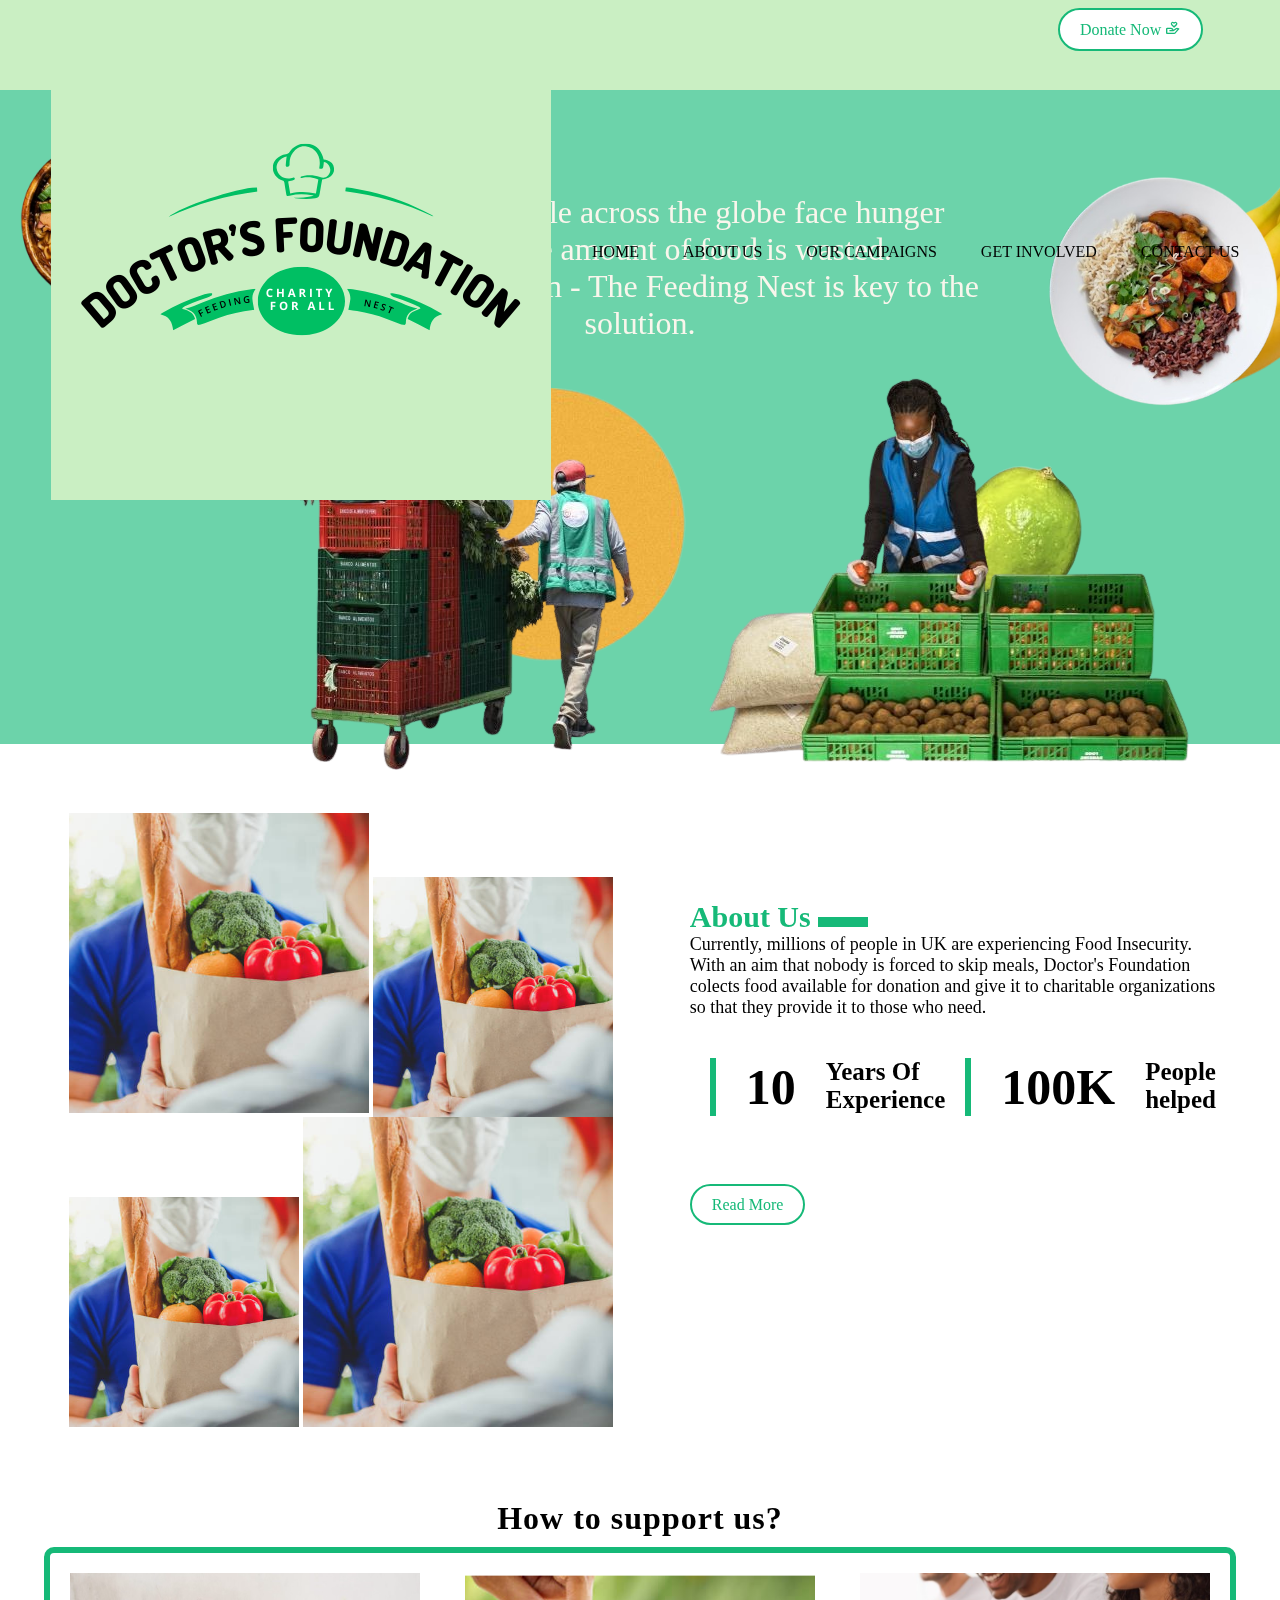
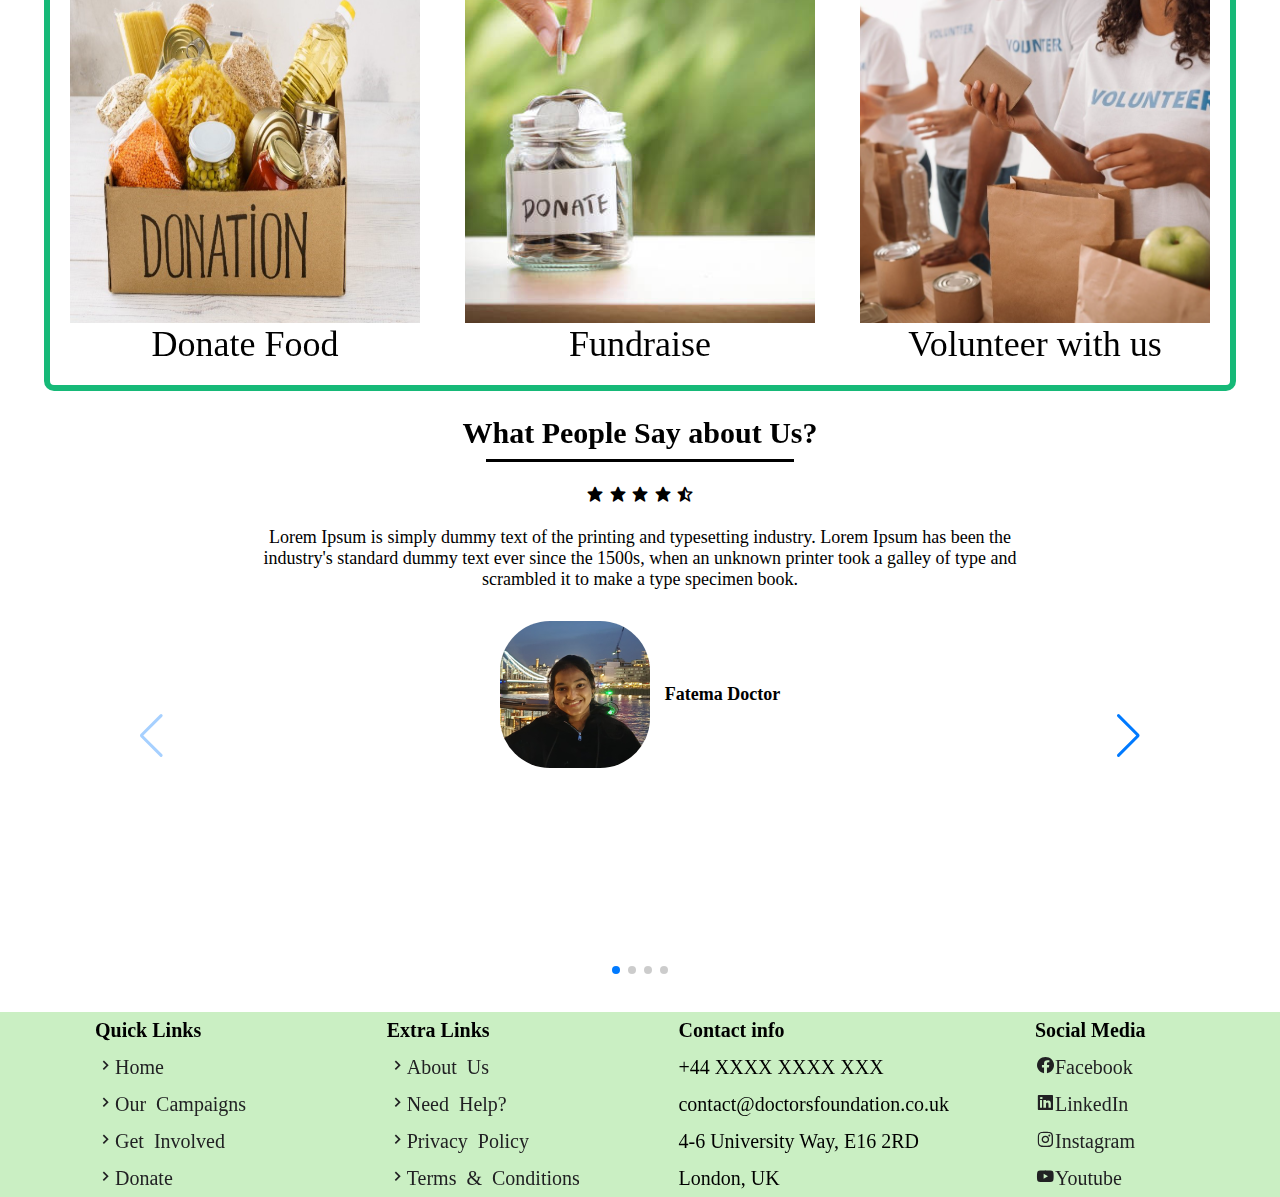
==== index.html @ c919b8aa "Update index.html" ====
<!DOCTYPE html> 
<html lang="en">

<head> 
<title>Doctor's Foundation-The Feeding Nest</title> 

<!--Code to display image with the titile of the webpage-->
<link rel="icon" href="images/Logo.jpg" type="image/x-icon">

<!--charcater encoding-->
<meta charset="utf-8">

<meta http-equiv="X-UV-Compatible" content="IE-Edge"> 
<meta name="viewport" content="width=device-width, initial-scale=1.0">

<!--link to css file-->
<link rel="stylesheet" href="style.css" type="text/css">

<!---link to swiper-->
<link rel="stylesheet" href="https://cdn.jsdelivr.net/npm/swiper@11/swiper-bundle.min.css">


<!---link to google fonts-->
<link rel="preconnect" href="https://fonts.googleapis.com">
<link rel="preconnect" href="https://fonts.gstatic.com" crossorigin>
<link href="https://fonts.googleapis.com/css2?family=Arvo:ital,wght@0,400;0,700;1,400;1,700&display=swap" rel="stylesheet">

<!--link to icon-->
<link href='https://unpkg.com/boxicons@2.1.4/css/boxicons.min.css' rel='stylesheet'>

<link rel="stylesheet" href="https://unpkg.com/aos@next/dist/aos.css" />

</head> 

<script src="https://unpkg.com/aos@next/dist/aos.js"></script>
        <script>
            AOS.init();
        </script>
<body> 
<section class="header"> 
    <!-- <div class="logo">
        <a href="index.html" class="logo"><fuckedupimage.png"></a> 
     
       </div>  -->
<nav> 
    <div class="logo">
     <a href="index.html" class="logo"><img src="fuckedupimage.png"></a>
    </div> 
<div class="nav-links"> 
    
<ul> 
<li> <a href="index.html"> HOME </a></li>
<li> <a href="about_us.html"> ABOUT US </a>
    <div class="sub-menu-1">
        <ul>
            <li><a href="#"> Who we are?</a></li>
            <li><a href="#"> What we do? </a></li>
            <li><a href="#"> Our Mission</a></li>
            <li><a href="#"> Our Impact</a></li>
        </ul>
    </div>
</li> 
<li> <a href="our_campaigns.html" >OUR CAMPAIGNS</a></li> 
<li> <a href="get-involved.html"> GET INVOLVED </a>
    <div class="sub-menu-1">
        <ul>
            <li><a href="#"> Give Food </a></li>
            <li><a href="#"> Volunteer </a></li>
            <li><a href="#"> Donate </a></li>
            <li><a href="#"> Become partners</a></li>
        </ul>
    </div>
</li>  
<li> <a href="contact_us.html"> CONTACT US </a></li> 
</ul> 
</div> 
</nav>

    <a href="donate.html" class="btn" style="position: absolute; top:9%; right:6%; cursor: pointer;">
        Donate Now <i class='bx bx-donate-heart'></i></a>

</section>

<!--Home Page 1st division-->

<section class="home-div-1">
    <div class="reveal-images"> 
      <div class="image-set-1 image-set">
        <img src="images/strawberry.png" alt="">
        <img src="images/food-bowl.png" alt="">
        <div class="overlay"></div>
      </div>

      <div class="image-set-2 image-set">
        <img class="circle" src="images/yellow-circle.png" alt="">
        <img src="images/food-baskets.png" alt="">
        <div class="overlay"></div>
       </div>

      <div class="image-set-3 image-set">
        <img src="images/lemon.png" alt="">
        <img src="images/food-baskets-2.png" alt="">
        <div class="overlay"></div>
        </div>

      <div class="image-set-4 image-set">
        <img src="images/bananas.png" alt="">
        <img src="images/food-plate.png" alt="">
        <div class="overlay"></div>
      </div>
    </div>

     <div class="home-div-1-container">
    
          <span> Millions of people across the globe face hunger  <br>     
          while a large amount of food is wasted.   <br>
         
          Doctor's Foundation - The Feeding Nest is key to the solution.<br>
          </span>
     </section>



<section class="about" id="about">

    <div class="about-left-side"> 
        <img src="images/about_img_cropped_via_10015_io.png" class="about-img1">
         <img src="images/about_img_cropped_via_10015_io.png" class="about-img2">
        
         <img src="images/about_img_cropped_via_10015_io.png" class="about-img3">
        <img src="images/about_img_cropped_via_10015_io.png" class="about-img4">
            
     </div>

    <div class="about-right-side">
        <h3> About Us <span></span></h3>
        <p> Currently, millions of people in UK are experiencing Food Insecurity. 
                With an aim that nobody is forced to skip meals, Doctor's Foundation colects 
                food available for donation and give it to charitable organizations so that they provide it to those who need.  </p>

        <div class="flex counter">
            <div class="flex">
                <span></span>
                <h2 class="counter-value">10</h2>
                <h4> Years Of Experience </h4>
            </div>
        
            <div class="flex">
                <span></span>
                <h2 class="counter-value">100K</h2>
                <h4>People helped</h4>
            </div>
        </div>

        <a href="about_us.html" class="btn"> Read More </a>
    </div>
</section>

<!---Support Us Section -->

    <section class="support" id="support">
    <h1> How to support us? </h1>
    <div class="support-container">
        <div class="support-col">
            <div class="support-img">
                <img src="images/support_img1_600x600_via_10015_io.png" alt="">
            </div>
            <h3>Donate Food</h3>
        </div>
        <div class="support-col">
            <div class="support-img">
                <img src="images/support_img2_cropped_via_10015_io.png" alt="">
            </div>
            <h3> Fundraise</h3>
        </div>
    <div class="support-col">
        <div class="support-img">
            <img src="images/support_img3_cropped_via_10015_io.png" alt="">
        </div>
        <h3>Volunteer with us</h3>
    </div>
</div>
</section>


<!------Reviews Section -->
<div class="review_container">
 <section class="review-sec test">
 
    <div class="review-title">
        <h2> What People Say about Us? </h2>
    </div>
     <div class="swiper mySwiper">
  <div class="swiper-wrapper">
    <div class="swiper-slide ">
        <div class="single-review" >
            <i class='bx bxs-star' ></i>
            <i class='bx bxs-star' ></i>
            <i class='bx bxs-star' ></i>
            <i class='bx bxs-star' ></i>
            <i class='bx bxs-star-half' ></i>
         <p style="margin:2% 12%;">Lorem Ipsum is simply dummy text of the printing and typesetting industry. Lorem Ipsum has been the industry's standard dummy text ever since the 1500s, when an unknown printer took a galley of type and scrambled it to make a type specimen book. </p>
         <div class="people-info">
            <div class="people-pic">
                <a href="#"><img src="Test.png"> </a> </div>
            <div class="people-name"><h6> Fatema Doctor</h6></div>
         </div>
         </div>
    </div>
    <div class="swiper-slide">
        <div class="single-review">
            <i class='bx bxs-star' ></i>
            <i class='bx bxs-star' ></i>
            <i class='bx bxs-star' ></i>
            <i class='bx bxs-star' ></i>
            <i class='bx bxs-star-half' ></i>
         <p style="margin:2% 12%;">Lorem Ipsum is simply dummy text of the printing and typesetting industry. Lorem Ipsum has been the industry's standard dummy text ever since the 1500s, when an unknown printer took a galley of type and scrambled it to make a type specimen book. </p>
         <div class="people-info">
            <div class="people-pic">
                <a href="#"><img src="Test.png"> </a> </div>
            <div class="people-name"><h6> Fatema Doctor</h6></div>
         </div>
         </div>
    </div>
    <div class="swiper-slide">
        <div class="single-review">
            <i class='bx bxs-star' ></i>
            <i class='bx bxs-star' ></i>
            <i class='bx bxs-star' ></i>
            <i class='bx bxs-star' ></i>
            <i class='bx bxs-star-half' ></i>
         <p style="margin:2% 12%;">Lorem Ipsum is simply dummy text of the printing and typesetting industry. Lorem Ipsum has been the industry's standard dummy text ever since the 1500s, when an unknown printer took a galley of type and scrambled it to make a type specimen book. </p>
         <div class="people-info">
            <div class="people-pic">
                <a href="#"><img src="Test.png"> </a> </div>
            <div class="people-name"><h6> Fatema Doctor</h6></div>
         </div>
         </div>
    </div>
    <div class="swiper-slide">
        <div class="single-review">
            <i class='bx bxs-star' ></i>
            <i class='bx bxs-star' ></i>
            <i class='bx bxs-star' ></i>
            <i class='bx bxs-star' ></i>
            <i class='bx bxs-star-half' ></i>
         <p style="margin:2% 12%;">Lorem Ipsum is simply dummy text of the printing and typesetting industry. Lorem Ipsum has been the industry's standard dummy text ever since the 1500s, when an unknown printer took a galley of type and scrambled it to make a type specimen book. </p>
         <div class="people-info">
            <div class="people-pic">
                <a href="#"><img src="Test.png"> </a> </div>
            <div class="people-name"><h6> Fatema Doctor</h6></div>
         </div>
         </div>
    </div>
  </div>

  <div class="swiper-button-next"></div>
  <div class="swiper-button-prev"></div>
  <div class="swiper-pagination"></div>
</div>
</section>
</div>

<!-- Swiper JS -->
<script src="https://cdn.jsdelivr.net/npm/swiper@11/swiper-bundle.min.js"></script>

<!-- Initialize Swiper -->
<script>
  var swiper = new Swiper(".mySwiper", {
    cssMode: true,
    navigation: {
      nextEl: ".swiper-button-next",
      prevEl: ".swiper-button-prev",
    },
    pagination: {
      el: ".swiper-pagination",
    },
    mousewheel: true,
    keyboard: true,
  });
</script>
        

<!--Footer-->
  <!-- <footer>
    <div class="footer">
        <div class="row-5">
            <div class="col-5">  
                <a href=""> <img src="images/Logo_nobg.png" alt="Doctor's Foundation- The Feeding Nest Logo"> </a>
            </div> 
        </div>
        <div class="row-5">
            <div class="col-5"> 
                <ul>
                    <li> <a href></a></li>
                    <li> <a href="">Cookies</a></li>
                    <li> <a href="">Privacy Policy</a></li>
                    <li> <a href="">Accessibility</a></li>
                </ul>
            </div>
        </div>
            
        <div class="row-5">
            <div class="col-5"> 
                <img src="images/linkedin.png" alt="LinkedIn Icon">
                <img src="images/youtube.png" alt="Youtube Icon">
                <img src="images/facebook.png" alt="facebook Icon">
                <img src="images/instagram.png" alt="Instagram Icon">
            </div>
        </div>
        
        <div class="row-5">
            <div class="col-5"> 
                <p> Registered Charity No.: 1XX2XX <br><br>
                Copyright 2024 Doctor's Foundation. All Rights Reserved. </p>
            </div>
         </div>
       </div>
</footer> -->

<!--New Footer-->
<footer>
<table class="content-table">
    
    <tr> 
        <td><b>Quick Links </b></td>
        <td><b>Extra Links</b> </td>
        <td><b>Contact info</b> </td>
        <td><b>Social Media</b> </td>
    </tr>
   
    <tbody>
    <tr>
        <td><a href="index.html"><i class='bx bx-chevron-right' style='color:#212123'>Home </i></a>
            </td>
        <td><a href="about_us.html"><i class='bx bx-chevron-right' style='color:#212123'>About Us</i> </a></td>
        <td>+44 XXXX XXXX XXX</td>
        <td><a href="https://www.facebook.com"> <i class='bx bxl-facebook-circle' style='color:#212123'>Facebook </i></a></td>
    </tr>

    <tr>
        <td style="width:23vw;"><a href="our_campaigns.html"><i class='bx bx-chevron-right' style='color:#212123;'>Our Campaigns</i></a>  </td>
        <td><a href="help.html"><i class='bx bx-chevron-right' style='color:#212123'>Need Help? </i></a></td>
        <td style="width:30vw;"><a>contact@doctorsfoundation.co.uk </a></td>
        <td><a href="https://www.linkedin.com"><i class='bx bxl-linkedin-square' style='color:#212123' >LinkedIn </i></a></td>
    </tr>

    <tr>
        <td><a href="get-involved.html"><i class='bx bx-chevron-right' style='color:#212123'>Get Involved </i></a></td>
        <td><a href="privacy_policy.html "><i class='bx bx-chevron-right' style='color:#212123'>Privacy Policy</i></a></td>
        <td> 4-6 University Way, E16 2RD</td>
        <td><a href="https://www.instagram.com/"><i class='bx bxl-instagram' style='color:#212123'>Instagram</i></a></td>
    </tr>

    <tr>
        <td><a href="donate.html"><i class='bx bx-chevron-right' style='color:#212123'>Donate </i></a></td>
        <td style="width:23vw;"><a href="terms-conditions.html"><i class='bx bx-chevron-right' style='color:#212123'>Terms & Conditions</i></a></td>
        <td>London, UK</td>
        <td><a href="https://www.youtube.com"><i class='bx bxl-youtube' style='color:#212123'>Youtube</i></a></td>
    </tr>

    </tbody>
</table>
</footer>
</body> 
</html>
---- style.css ----
*{ 
    margin: 0; 
    padding: 0;  
    text-decoration:none;
    }   

    body {
        overflow-x: hidden;
    }

    ::selection{
        color:#fff;
        background:#16b978;
    }
      
    .header{ 
    width:100%; 
    position:sticky; 
    top:0;
    right:0;
    height:10vh;
    background-color:#caefc3;
    z-index:1000;
    } 
    
    header.active{
        background:#16b978;
        box-shadow: 0 0 4px rgb(14 55 54/15%);
    }

    nav{ 
    display: flex; 
    /* padding: 2% 4%;  */
    justify-content: space-between; 
    align-items: center; 
    }

    .logo img{
    /* width:150px;
    height:150px; */
    padding-left:4vw;
    } 

    .nav-links{ 
    flex:1; 
    text-align: center; 
    } 
    
    .nav-links ul li{ 
    display: inline-block; 
    padding: 6px 10px; 
    position: relative; 
    margin:15px 0;
    } 
    
    .nav-links a{     
    color:#000; 
    text-decoration: none; 
    border-radius: 20px;
    padding: 6px 10px; 
    font-size:16px; 
    font-weight: 500;
    } 
    
   
    .nav-links a:hover{
        background:#fff; /* #e85d78; #169216f5 */ 
        border:2px solid #000;
        color:#000;
    }

    .sub-menu-1{
        display:none;
    }

    .sub-menu-1 ul li{
        margin:0px 5px;
    }

    .nav-links ul li:hover .sub-menu-1{
        display:block;
        position:absolute;
        background:#fff;
        margin-top:5px;
        margin-left:-15px;
        border:2px solid #000;
        z-index:10;
    }
  
    .sub-menu-1 ul li a{
        color:#000;
    }
    .nav-links ul li:hover .sub-menu-1 ul{
        display:block;
        margin:5px;
    }

    .nav-links ul li:hover .sub-menu-1 ul li{
        width:150px;
        padding:15px;
        border-bottom:1px solid #16b978;
        background:transparent;
        color:#fff;
        border-radius:0;
        text-align:left;
    }

    .nav-links ul li:hover .sub-menu-1 ul li:last-child{
        border-bottom:none;
    }

    .nav-links ul li:hover .sub-menu-1 ul li a:hover{
        background-color:#fff;
        color:#16b978;
    }
/* 
    .donate-btn{
        display: inline-block;
        text-decoration: none;
        color: #000;
        border: 1px solid #000;
        padding: 12px 34px;
        font-size: 20px;
        background: transparent;
        position: absolute;
        top:5%;
        right:5%;
        cursor: pointer;
     
    }

    .donate-btn:hover{
        color:#fff;
        border:1px solid #f44336;
        background-color: #f44336;
        transition: 1s;
    }
  */
    /*home-div-1*/

    .home-div-1{
            padding: 6.5rem 0 0;
            min-height: 550px;
            max-height: 100vh;
            /*background-image: url(/wp-content/themes/foodbanking/dist/img/hero-bg.svg);*/
            background-size: cover;
            background-position: center;
            text-align: center;
            position:relative;
            background-color:#16b978a1;                    
            color:#f9f6ec;
            max-width: 100%;
            overflow-x: hidden;
            overflow-x: clip;
            overflow-y: visible;
        }

        .home-div-1 .image-set {
            position: absolute;
        }

        .home-div-1 .image-set img {
            position:absolute;
            z-index:20;
            opacity:3;
        }

        .image-set-1{
            top:5%;
        }

        .home-div-1 .image-set-1 img:first-child {
            left:4rem;
        }
        
        .home-div-1 .image-set-1 img {
            max-width: 200px;
        }
        
        .home-div-1 .image-set:first-child .overlay {
            height: 235px;
            width: 190px;
        }
        .home-div-1 .image-set .overlay {
            position:absolute;
            height: 397px;
            width: 490px;
            background-color:#16b978;   /* #016d74;*/
            mix-blend-mode: color;
            z-index:10;
            opacity:0;
        }

        .home-div-1 .image-set-2 {
            bottom: 0;
            left: 23%;
            height: 325px;
        }
      
        .home-div-1 .image-set-2 img:first-child {
            top: -31px;
            left: 119px;
        }

        .home-div-1 .image-set-3 {
            bottom: 0;
            right: 45%;
            height: 380px;
        }
        
        .home-div-1 .image-set-3 img:first-child {
            left: 236px;
            top: 92px;
        }
        

       .home-div-1 .image-set-4{
            top:3rem;
            right:25%;
            
        }
        
        .home-div-1 .image-set-4 img {
            max-width:400px;
        }

        .home-div-1-container {
            width: 100%;
            max-width:700px;
            padding: 0 5vw;
            margin: 0 auto;
        }

        .home-div-1-container span{
            font-size:32px;
        }

        .home-div-1-container .btn{
            color:#fff;
            border-color:#fff;
        } 

        .home-div-1-container .btn:hover{
            border-color:#16b978;
        }

     /*for small display devices*/
    @media(max-width:990px){
        .header{
            padding: 4% 4%;
        }
    }
    @media(max-width:882px){
        #menu-icon{
            display:block;
        }

        .nav-links{
            left:0;
            top:100%;
            width:100%;
            padding: 0.5rem 4%;
            background:rgba(255,255,255, .1);
            border-bottom: 2px solid rgb(3, 122, 67);
            display:none;
        }

        .navlinks:active{
            display:block;
        }
        .nav-links ul li a{
            display:block;
            margin: 1.5rem 0;
        }
    }


    .text-box{
        width:50%;
        color:#ffffff;
        position: absolute;
        top: 25%;
        left: 50%;
        transform: translate(-50%,-50%);
        text-align: center;
    }

    .text-box h1{
        font-size:50px;
        color:#000;
        }

    .text-box h2{
        margin: 10px 0 40px;
        font-size: 25px;
        color:#000;
    }

   
    
    /*About Us section */

    .about{
        display:flex;
        justify-content: space-between;
        margin:5% 5%;
    }

    .about-left-side{
        max-width:100%;
        height:auto;
        border-radius:5px;
        margin:5px;
    }

    .about-img1{
        width:300px;
        height:300px;
    }

    .about-img2{
        width:240px;
        height:240px;
        vertical-align: bottom;
    }
    .about-img3{
        width:230px;
        height:230px;
        /* padding-top:0px;
        padding-right:0px; */
    }

    .about-img4{
        width:310px;
        height:310px;
    }

    .about-right-side{
        margin-top:8%;
    }

    .about-right-side h3{
        color:#16b978;
        font-size:30px;
        font-weight:bold;
        font-family: cursive;
    }

    .about-right-side h3 span{
        content:"";
        width:8%;
        height:2px;
        padding:4px;
        display:inline-flex;
        background-color:#16b978;
    } 
    
    .about-right-side p{
        max-width:600px;
        padding-bottom:40px;
        font-size:18px;
        font-family: cursive;
    }

    .flex{
        display:flex;
        padding-bottom:40px;
    }

    .flex span{
        content:"";
        width:1%;
        padding:3px;
        display:flex;
        margin-left:20px;
        background-color:#16b978;
    }

    .flex h2{
        padding: 0px 30px;
        font-size:50px;
    }

    .flex h4{
        font-size:25px;
    }

    .btn{
        padding:10px 20px;
        border: 2px solid #16b978;
        border-radius: 40px;
        color:#16b978;
        background-color:#fff;
        font-weight: 500; 
    }

    .btn:hover{
        letter-spacing:2px;
        color:#fff;
        background:#16b978;
    }


    

    /*support section*/

    .support{
        position:relative;
        display:flex;
        align-items:center;
        flex-direction:column;
        background:;
        background-repeat: no-repeat;
        background-size: cover;
        background-position:center; 
        padding-bottom:10px;
    }

    .support-container{
        background:#fff;
        display:flex;
        flex-wrap:wrap;
        align-items:center;
        border-radius: 10px;
        border: 6px solid #16b978;
        padding:20px;
        gap:45px;
    }

    .support-img {
        width:350px;
        height:350px;
    }

    .support-img img{
        width:100%;
        height:100%;
        object-fit:contain;
        object-position:center;
        overflow:hidden;
    }

    .support-col{
        /*flex: 1 1 120px;*/
        display:flex;
        flex-direction:column;
        align-items:center;
        text-align:center;

    }
    .support-col h3{
        font-size:36px;
        color:#000;
        font-weight:500;
    }

    .support h1{
        font-size:32px;
        padding-bottom:10px;
       /* color:#16b978;*/
        letter-spacing: 1px;
    }

    /*.support h1{
        color:#fff;
        margin-bottom: 32px;*/
    }/*
    .row{
        margin-top: 5%;
        display: flex;
        justify-content: space-between;
    }

    .col{
        flex-basis: 31%;
        background: #fff3f3;
        border-radius: 10px;
        margin-bottom: 5%;
        padding: 20px 12px;
        box-sizing:border-box;
        transition: 0.5s;
    }

    h3{
        text-align: center;
        margin:10px 0;
    }

    .col:hover{
        box-shadow: 0 0 20px 0px rgba(0,0,0,0.2);
    }*/

    

    /* review section */
    .review-sec{
        background:#eee;
        font-family:Helvetica Neue, Helvetica, Arial, sans-serif;
        font-size:14px;
        color:#000;
        margin:auto;
        padding:auto;
      }

      .review-title{
        position:relative;
        margin-bottom:20px;
        padding:15px;
        font-size:20px;
        font-weight:900;
        text-align:center;
      }

      .review-sec .review-title::after{
        content: '';
        position:absolute;
        left:35%;
        bottom:5%;
        width:30%;
        height:3px;
        background:#000;
      }
  
      .swiper {
        width:100%;
        height:100%;
      }
  
      .swiper-slide {
        text-align:center;
        font-size:18px;
        background:#fff;
        display:flex;
        justify-content:center;
        align-items:center;
      }
  
      .swiper-slide img {
        display: block;
        width: 100%;
        height: 100%;
        object-fit: cover;
      }

      /* .single-review{
        left:30%;
        border:7px solid #000;
        padding:15px;
        text-align:center;
        border-radius:45px;
        position:relative;
        height:300px;
        width:500px;
      } */

      .review_container {
        display: flex;
        align-items: center;
        justify-content: center;
        width: 100vw;
      }

      .test{
        display:flex;
        /* margin-left: 25%; */
        flex-direction: column;
        justify-content: center;
        /* border:7px solid #000; */
        border-radius:45px;
        height: 65vh;
        width: 80vw;
      }

      .people-info{
        display:flex;
        justify-content:center;
        align-items:center;
        text-align:left; 
        padding-top:10px;
        padding-bottom:50px;
      }
      .people-info .people-name h6{
        font-size:18px;
        font-weight:700; 
      }

      .people-info .people-pic{
        padding-right:15px;
      }

      .people-info .people-pic img{
        width:100%;
        border-radius:50px;
      }
   
    /*footer */
    /* .footer{
        background-color: #caefc3;
        color:#000;
        background-size: 100%;
        padding: 20px 0;
        text-align: center;
        box-sizing:border-box;
    }
   
    footer a img{
        height:250px;
        width:250px;
    }

    footer ul li{
        list-style:none;
        display:inline-block;
        padding:0;
        margin: 0 0 30px;
    }
    footer ul li a{
        color:#000;
        text-decoration:none;   
    }

    footer a:hover{
        color:#000;
        text-decoration: underline;
    }
    footer a{
        font-size: 14px;
        padding: 5px 5px;
    }

    footer img{
        height:50px;
        width:50px;
        padding:5px 5px;
        } */

    
    footer{
        background-color: #caefc3;
    }
    .content-table{
        margin-top:2%;
        border-collapse: collapse;
        font-size:20px;
        min-width:80%;
        margin-left:80px;
    }

    .content-table td{
        vertical-align:middle;
        min-width:230px;
        height:25px;
        padding:6px 15px;
    }

    .content-table i{
        font-size:20px;
    }

    .content-table i:hover{
        padding-left:25px;
    }
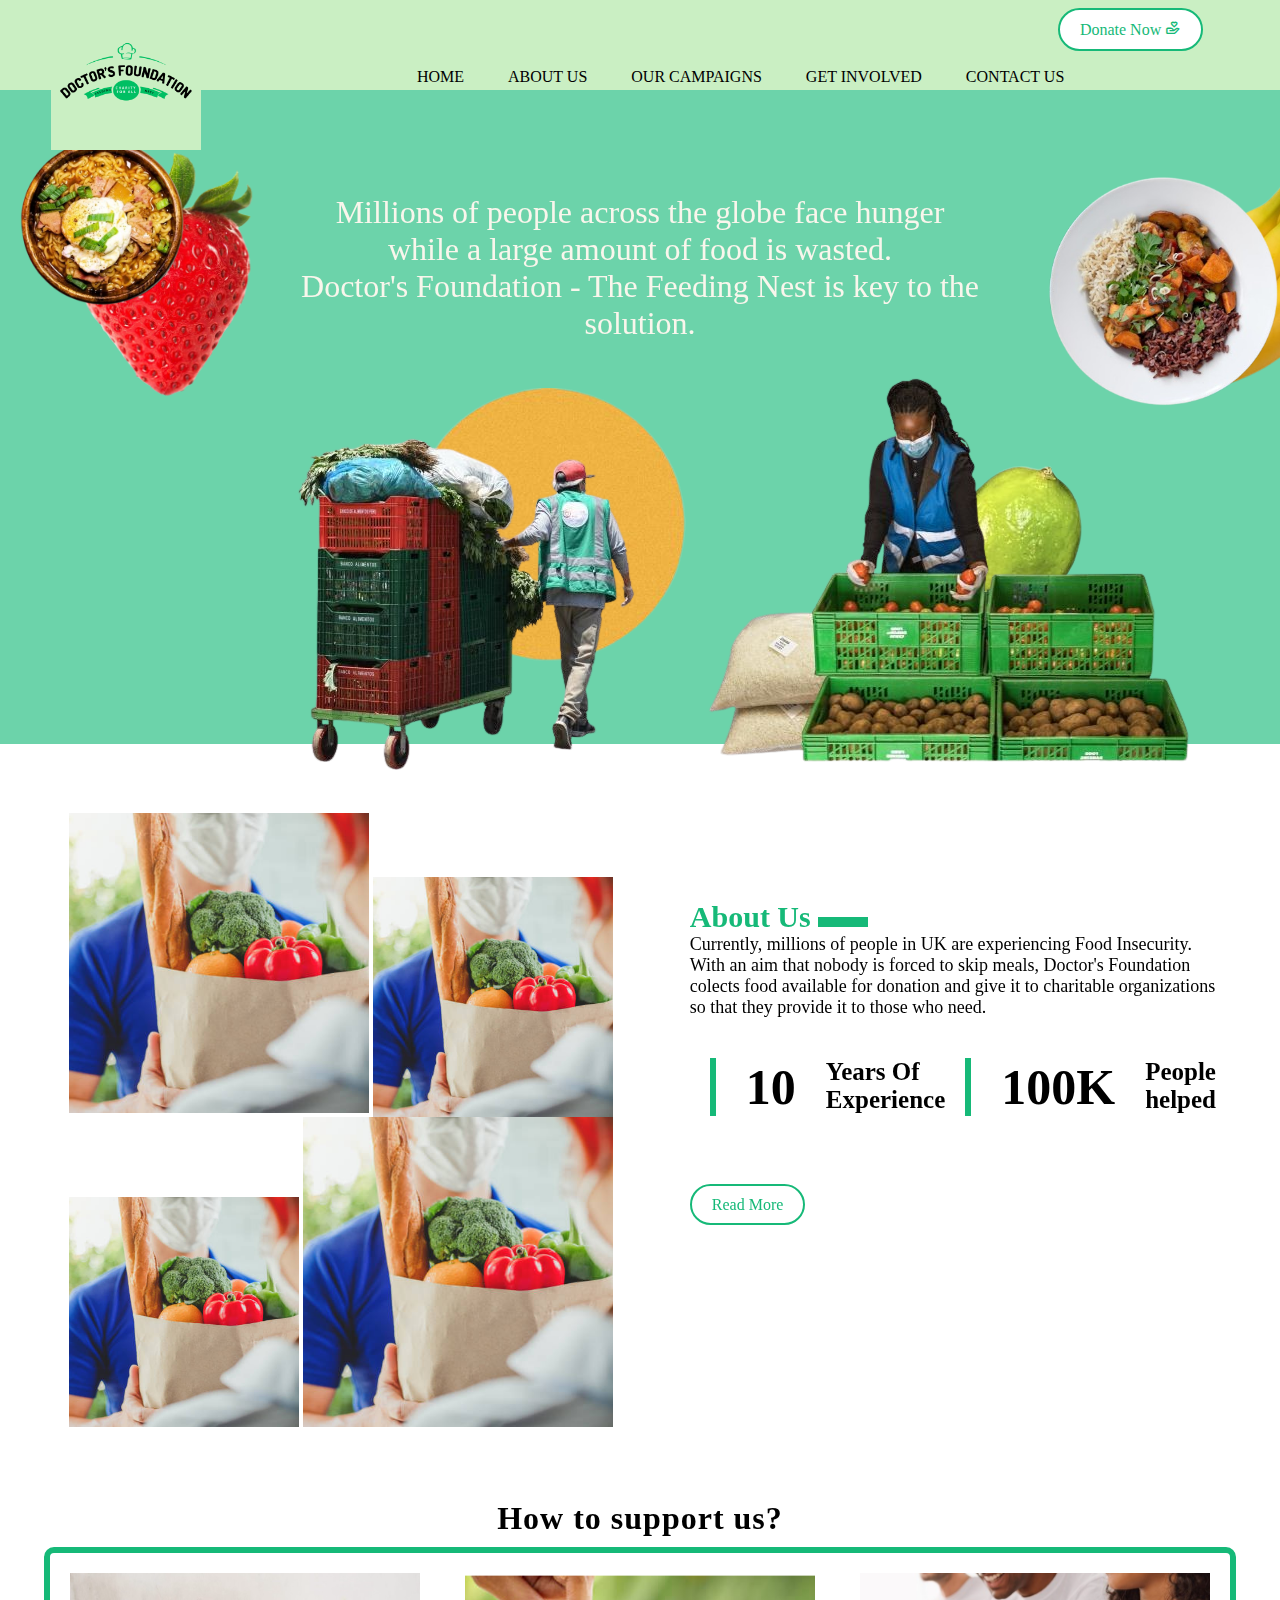
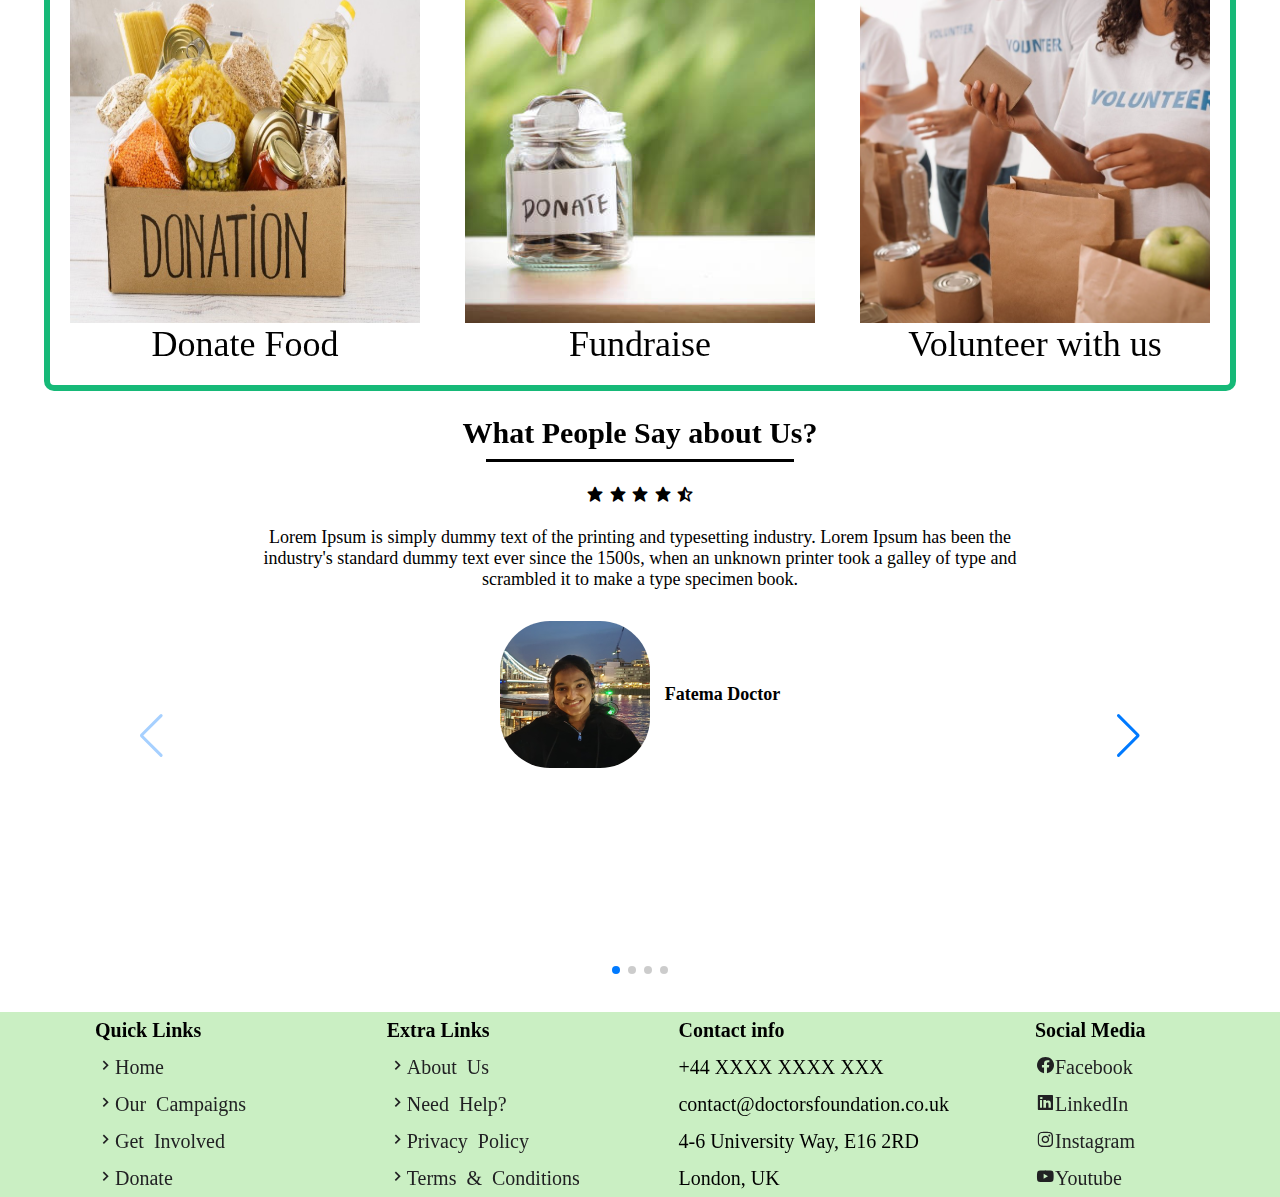
==== commit 1171e5a6: "new test commit" ====
--- a/index.html
+++ b/index.html
@@ -38,10 +38,6 @@
         </script>
 <body> 
 <section class="header"> 
-    <!-- <div class="logo">
-        <a href="index.html" class="logo"><fuckedupimage.png"></a> 
-     
-       </div>  -->
 <nav> 
     <div class="logo">
      <a href="index.html" class="logo"><img src="fuckedupimage.png"></a>
--- a/style.css
+++ b/style.css
@@ -36,8 +36,8 @@
     }
 
     .logo img{
-    /* width:150px;
-    height:150px; */
+     width:150px;
+    height:150px; 
     padding-left:4vw;
     } 
 
@@ -663,4 +663,4 @@
     }
 
    
-    +    
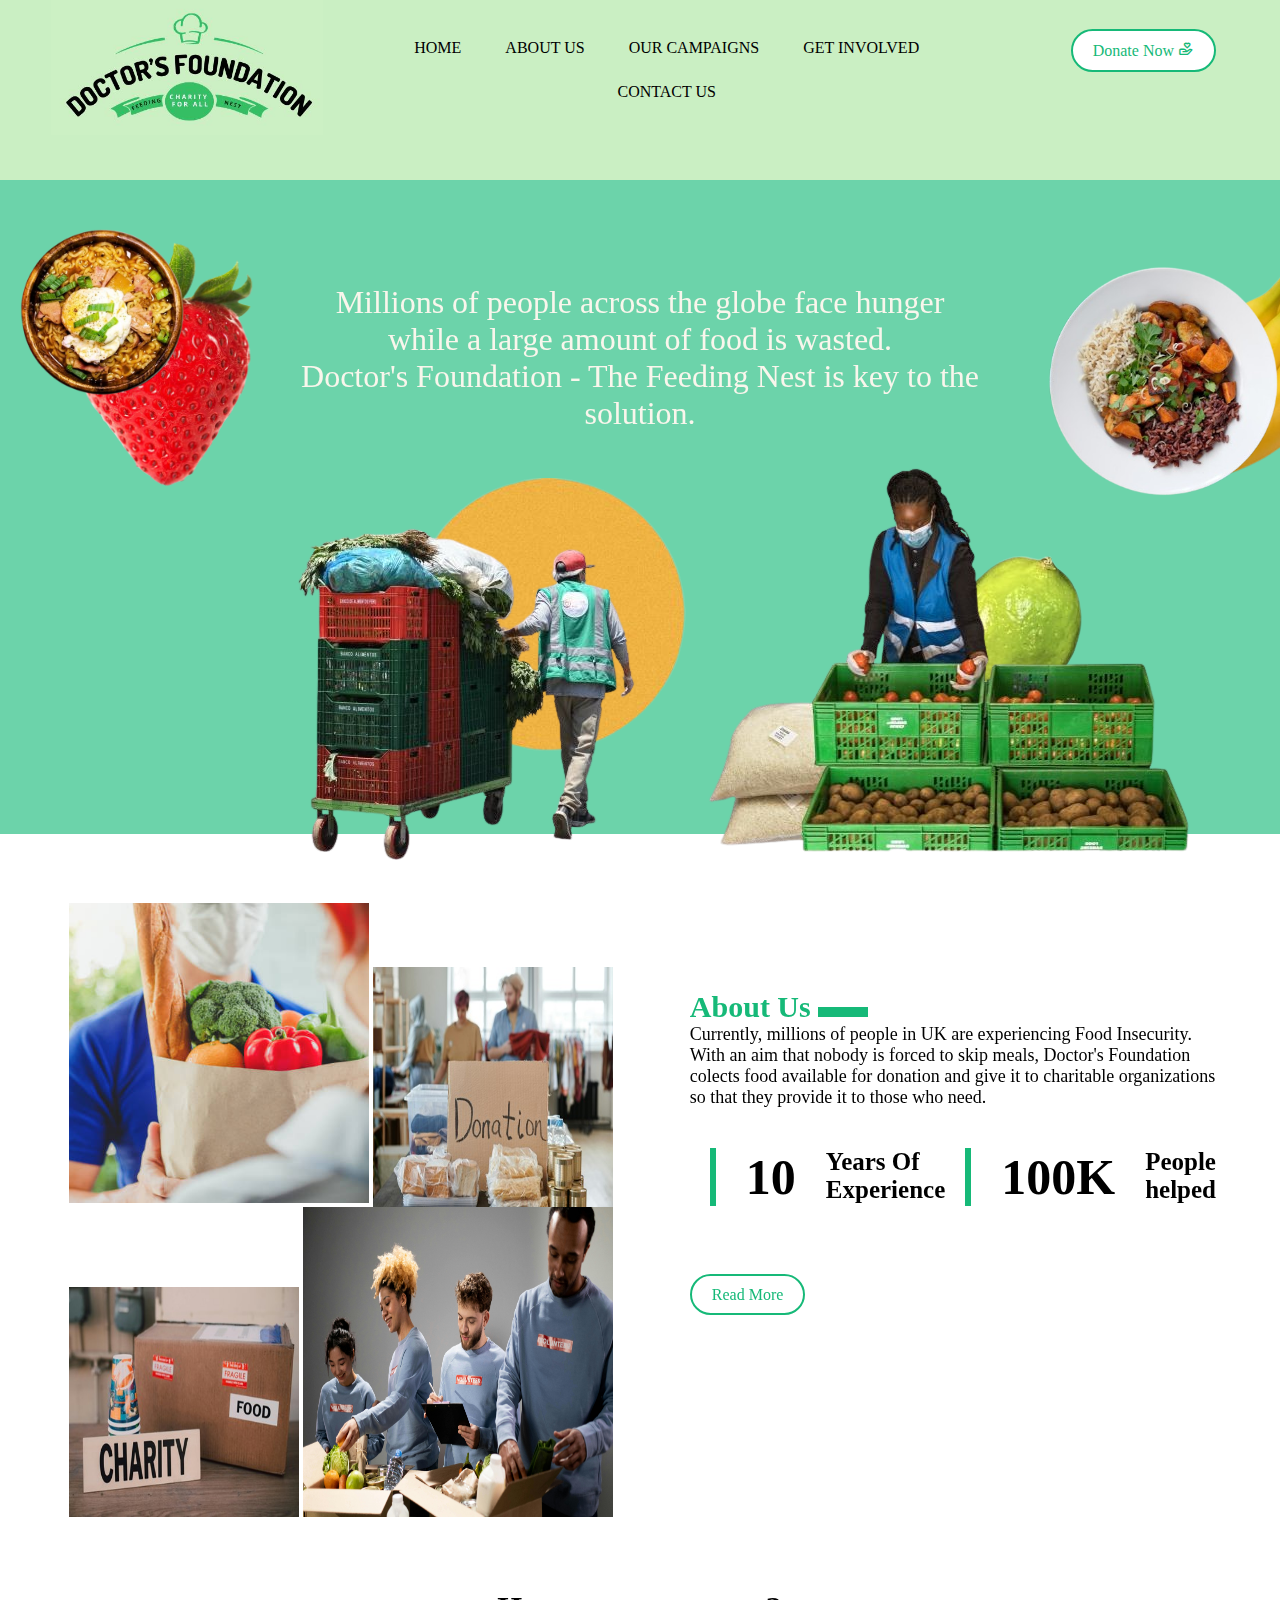
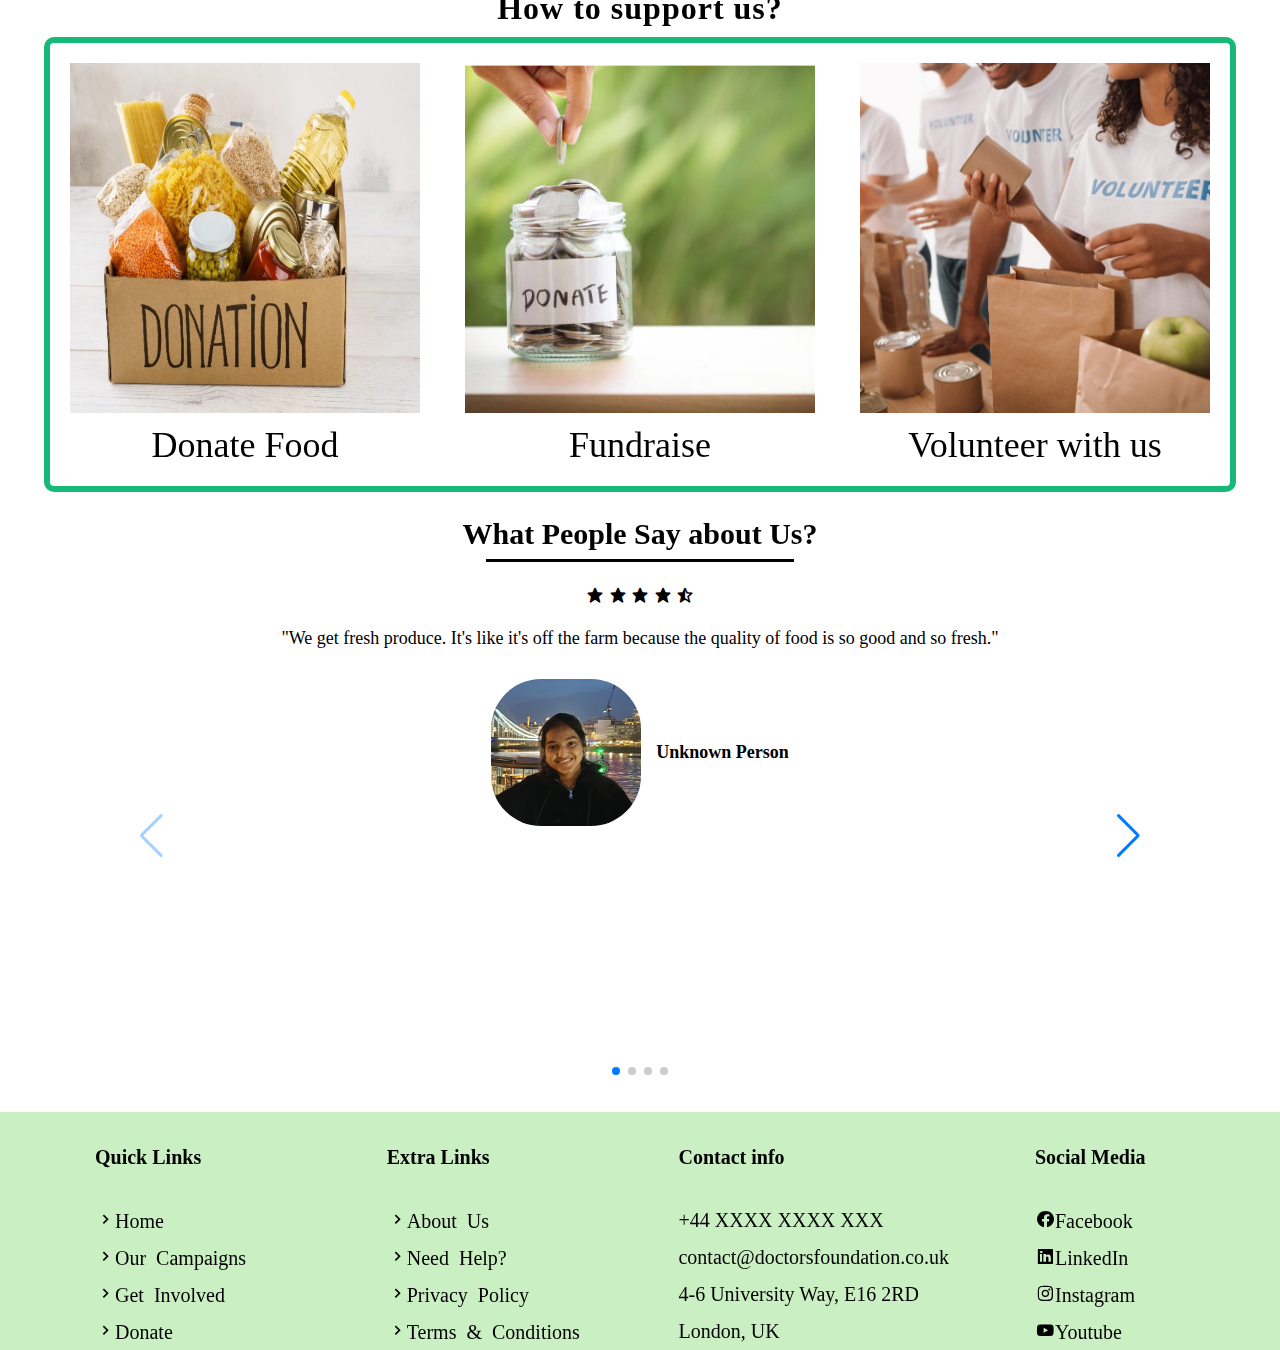
==== commit 9f3fb475: "10/05/2024" ====
--- a/index.html
+++ b/index.html
@@ -40,7 +40,7 @@
 <section class="header"> 
 <nav> 
     <div class="logo">
-     <a href="index.html" class="logo"><img src="fuckedupimage.png"></a>
+     <a href="index.html" class="logo"><img src="images/1logo.JPG"></a>
     </div> 
 <div class="nav-links"> 
     
@@ -70,9 +70,12 @@
 <li> <a href="contact_us.html"> CONTACT US </a></li> 
 </ul> 
 </div> 
+<!-- <a href="donate.html" class="btn" style="padding-right:10px;">
+    Donate Now <i class='bx bx-donate-heart'></i></a> -->
+
 </nav>
 
-    <a href="donate.html" class="btn" style="position: absolute; top:9%; right:6%; cursor: pointer;">
+    <a href="donate.html" class="btn" style="position: absolute; top:16%; right:5%; cursor: pointer;">
         Donate Now <i class='bx bx-donate-heart'></i></a>
 
 </section>
@@ -121,10 +124,10 @@
 
     <div class="about-left-side"> 
         <img src="images/about_img_cropped_via_10015_io.png" class="about-img1">
-         <img src="images/about_img_cropped_via_10015_io.png" class="about-img2">
+         <img src="images/donation.jpg" class="about-img2">
         
-         <img src="images/about_img_cropped_via_10015_io.png" class="about-img3">
-        <img src="images/about_img_cropped_via_10015_io.png" class="about-img4">
+         <img src="images/charity-food.jpg" class="about-img3">
+        <img src="images/volunteer.jpg" class="about-img4">
             
      </div>
 
@@ -195,11 +198,11 @@
             <i class='bx bxs-star' ></i>
             <i class='bx bxs-star' ></i>
             <i class='bx bxs-star-half' ></i>
-         <p style="margin:2% 12%;">Lorem Ipsum is simply dummy text of the printing and typesetting industry. Lorem Ipsum has been the industry's standard dummy text ever since the 1500s, when an unknown printer took a galley of type and scrambled it to make a type specimen book. </p>
+         <p style="margin:2% 12%;">"We get fresh produce. It's like it's off the farm because the quality of food is so good and so fresh."</p>
          <div class="people-info">
             <div class="people-pic">
                 <a href="#"><img src="Test.png"> </a> </div>
-            <div class="people-name"><h6> Fatema Doctor</h6></div>
+            <div class="people-name"><h6>Unknown Person</h6></div>
          </div>
          </div>
     </div>
@@ -210,11 +213,11 @@
             <i class='bx bxs-star' ></i>
             <i class='bx bxs-star' ></i>
             <i class='bx bxs-star-half' ></i>
-         <p style="margin:2% 12%;">Lorem Ipsum is simply dummy text of the printing and typesetting industry. Lorem Ipsum has been the industry's standard dummy text ever since the 1500s, when an unknown printer took a galley of type and scrambled it to make a type specimen book. </p>
+         <p style="margin:2% 12%;">"There's a great camaraderie in the team and whether I am delivering the food items or helping out in kitchen, I finish my shift with smile on my face."</p>
          <div class="people-info">
             <div class="people-pic">
                 <a href="#"><img src="Test.png"> </a> </div>
-            <div class="people-name"><h6> Fatema Doctor</h6></div>
+            <div class="people-name"><h6> Unknown, Volunteer</h6></div>
          </div>
          </div>
     </div>
@@ -225,26 +228,26 @@
             <i class='bx bxs-star' ></i>
             <i class='bx bxs-star' ></i>
             <i class='bx bxs-star-half' ></i>
-         <p style="margin:2% 12%;">Lorem Ipsum is simply dummy text of the printing and typesetting industry. Lorem Ipsum has been the industry's standard dummy text ever since the 1500s, when an unknown printer took a galley of type and scrambled it to make a type specimen book. </p>
+         <p style="margin:2% 12%;">The Foundation focusses on rescuing surplus food to reduce waste. Doctor's Foundation promotes sustainable Food production and consumption. Also, the Foundation is very transparent about its operations and finances. It seems to be using Donations effectively.</p>
+         <div class="people-info">
+            <div class="people-pic">
+                <a href="#"><img src="Test.png"></a> </div>
+            <div class="people-name"><h6>Unknown, Donor</h6></div>
+         </div>
+         </div>
+    </div>
+    <div class="swiper-slide">
+        <div class="single-review">
+            <i class='bx bxs-star' ></i>
+            <i class='bx bxs-star' ></i>
+            <i class='bx bxs-star' ></i>
+            <i class='bx bxs-star' ></i>
+            <i class='bx bxs-star-half' ></i>
+         <p style="margin:2% 12%;">Doctor's Foundation is one of our key Charity Partners. The huge amount of money invested went towards making a positive difference in community's access to healthy food. </p>
          <div class="people-info">
             <div class="people-pic">
                 <a href="#"><img src="Test.png"> </a> </div>
-            <div class="people-name"><h6> Fatema Doctor</h6></div>
-         </div>
-         </div>
-    </div>
-    <div class="swiper-slide">
-        <div class="single-review">
-            <i class='bx bxs-star' ></i>
-            <i class='bx bxs-star' ></i>
-            <i class='bx bxs-star' ></i>
-            <i class='bx bxs-star' ></i>
-            <i class='bx bxs-star-half' ></i>
-         <p style="margin:2% 12%;">Lorem Ipsum is simply dummy text of the printing and typesetting industry. Lorem Ipsum has been the industry's standard dummy text ever since the 1500s, when an unknown printer took a galley of type and scrambled it to make a type specimen book. </p>
-         <div class="people-info">
-            <div class="people-pic">
-                <a href="#"><img src="Test.png"> </a> </div>
-            <div class="people-name"><h6> Fatema Doctor</h6></div>
+            <div class="people-name"><h6>Unknown, Supporter</h6></div>
          </div>
          </div>
     </div>
@@ -275,84 +278,46 @@
     keyboard: true,
   });
 </script>
-        
 
 <!--Footer-->
-  <!-- <footer>
-    <div class="footer">
-        <div class="row-5">
-            <div class="col-5">  
-                <a href=""> <img src="images/Logo_nobg.png" alt="Doctor's Foundation- The Feeding Nest Logo"> </a>
-            </div> 
-        </div>
-        <div class="row-5">
-            <div class="col-5"> 
-                <ul>
-                    <li> <a href></a></li>
-                    <li> <a href="">Cookies</a></li>
-                    <li> <a href="">Privacy Policy</a></li>
-                    <li> <a href="">Accessibility</a></li>
-                </ul>
-            </div>
-        </div>
-            
-        <div class="row-5">
-            <div class="col-5"> 
-                <img src="images/linkedin.png" alt="LinkedIn Icon">
-                <img src="images/youtube.png" alt="Youtube Icon">
-                <img src="images/facebook.png" alt="facebook Icon">
-                <img src="images/instagram.png" alt="Instagram Icon">
-            </div>
-        </div>
-        
-        <div class="row-5">
-            <div class="col-5"> 
-                <p> Registered Charity No.: 1XX2XX <br><br>
-                Copyright 2024 Doctor's Foundation. All Rights Reserved. </p>
-            </div>
-         </div>
-       </div>
-</footer> -->
-
-<!--New Footer-->
 <footer>
 <table class="content-table">
-    
-    <tr> 
+   
+    <tr style="height:10vh;"> 
         <td><b>Quick Links </b></td>
-        <td><b>Extra Links</b> </td>
-        <td><b>Contact info</b> </td>
-        <td><b>Social Media</b> </td>
+        <td><b>Extra Links</b></td>
+        <td><b>Contact info</b></td>
+        <td><b>Social Media</b></td>
     </tr>
    
     <tbody>
     <tr>
-        <td><a href="index.html"><i class='bx bx-chevron-right' style='color:#212123'>Home </i></a>
+        <td><a href="index.html"><i class='bx bx-chevron-right'>Home </i></a>
             </td>
-        <td><a href="about_us.html"><i class='bx bx-chevron-right' style='color:#212123'>About Us</i> </a></td>
+        <td><a href="about_us.html"><i class='bx bx-chevron-right' >About Us</i> </a></td>
         <td>+44 XXXX XXXX XXX</td>
-        <td><a href="https://www.facebook.com"> <i class='bx bxl-facebook-circle' style='color:#212123'>Facebook </i></a></td>
+        <td><a href="https://www.facebook.com"> <i class='bx bxl-facebook-circle' >Facebook </i></a></td>
     </tr>
 
     <tr>
-        <td style="width:23vw;"><a href="our_campaigns.html"><i class='bx bx-chevron-right' style='color:#212123;'>Our Campaigns</i></a>  </td>
-        <td><a href="help.html"><i class='bx bx-chevron-right' style='color:#212123'>Need Help? </i></a></td>
+        <td style="width:23vw;"><a href="our_campaigns.html"><i class='bx bx-chevron-right' '>Our Campaigns</i></a>  </td>
+        <td><a href="help.html"><i class='bx bx-chevron-right' >Need Help? </i></a></td>
         <td style="width:30vw;"><a>contact@doctorsfoundation.co.uk </a></td>
-        <td><a href="https://www.linkedin.com"><i class='bx bxl-linkedin-square' style='color:#212123' >LinkedIn </i></a></td>
+        <td><a href="https://www.linkedin.com"><i class='bx bxl-linkedin-square'  >LinkedIn </i></a></td>
     </tr>
 
     <tr>
-        <td><a href="get-involved.html"><i class='bx bx-chevron-right' style='color:#212123'>Get Involved </i></a></td>
-        <td><a href="privacy_policy.html "><i class='bx bx-chevron-right' style='color:#212123'>Privacy Policy</i></a></td>
+        <td><a href="get-involved.html"><i class='bx bx-chevron-right'>Get Involved </i></a></td>
+        <td><a href="privacy_policy.html "><i class='bx bx-chevron-right' >Privacy Policy</i></a></td>
         <td> 4-6 University Way, E16 2RD</td>
-        <td><a href="https://www.instagram.com/"><i class='bx bxl-instagram' style='color:#212123'>Instagram</i></a></td>
+        <td><a href="https://www.instagram.com/"><i class='bx bxl-instagram' >Instagram</i></a></td>
     </tr>
 
     <tr>
-        <td><a href="donate.html"><i class='bx bx-chevron-right' style='color:#212123'>Donate </i></a></td>
-        <td style="width:23vw;"><a href="terms-conditions.html"><i class='bx bx-chevron-right' style='color:#212123'>Terms & Conditions</i></a></td>
+        <td><a href="donate.html"><i class='bx bx-chevron-right' >Donate </i></a></td>
+        <td style="width:23vw;"><a href="terms-conditions.html"><i class='bx bx-chevron-right' >Terms & Conditions</i></a></td>
         <td>London, UK</td>
-        <td><a href="https://www.youtube.com"><i class='bx bxl-youtube' style='color:#212123'>Youtube</i></a></td>
+        <td><a href="https://www.youtube.com"><i class='bx bxl-youtube' >Youtube</i></a></td>
     </tr>
 
     </tbody>
--- a/style.css
+++ b/style.css
@@ -18,7 +18,7 @@
     position:sticky; 
     top:0;
     right:0;
-    height:10vh;
+    height:20vh;
     background-color:#caefc3;
     z-index:1000;
     } 
@@ -31,26 +31,26 @@
     nav{ 
     display: flex; 
     /* padding: 2% 4%;  */
-    justify-content: space-between; 
+    justify-content:space-evenly; 
     align-items: center; 
     }
 
     .logo img{
-     width:150px;
-    height:150px; 
+    height:15vh;
     padding-left:4vw;
     } 
 
     .nav-links{ 
+    padding-right:30vh;
     flex:1; 
     text-align: center; 
     } 
     
     .nav-links ul li{ 
     display: inline-block; 
-    padding: 6px 10px; 
+    padding: 3px 10px; 
     position: relative; 
-    margin:15px 0;
+    margin:10px 0;
     } 
     
     .nav-links a{     
@@ -436,9 +436,13 @@
     .support-img img{
         width:100%;
         height:100%;
-        object-fit:contain;
+        object-fit:cover;
         object-position:center;
         overflow:hidden;
+    }
+
+    .support-img img:hover{
+        transform:scale(1.1);
     }
 
     .support-col{
@@ -453,6 +457,7 @@
         font-size:36px;
         color:#000;
         font-weight:500;
+        padding-top:3%;
     }
 
     .support h1{
@@ -639,8 +644,10 @@
     footer{
         background-color: #caefc3;
     }
+
     .content-table{
         margin-top:2%;
+        padding-top:10%;
         border-collapse: collapse;
         font-size:20px;
         min-width:80%;
@@ -656,10 +663,13 @@
 
     .content-table i{
         font-size:20px;
+        color:#000;
     }
 
     .content-table i:hover{
         padding-left:25px;
+        color:blue;
+        text-decoration:underline;
     }
 
    
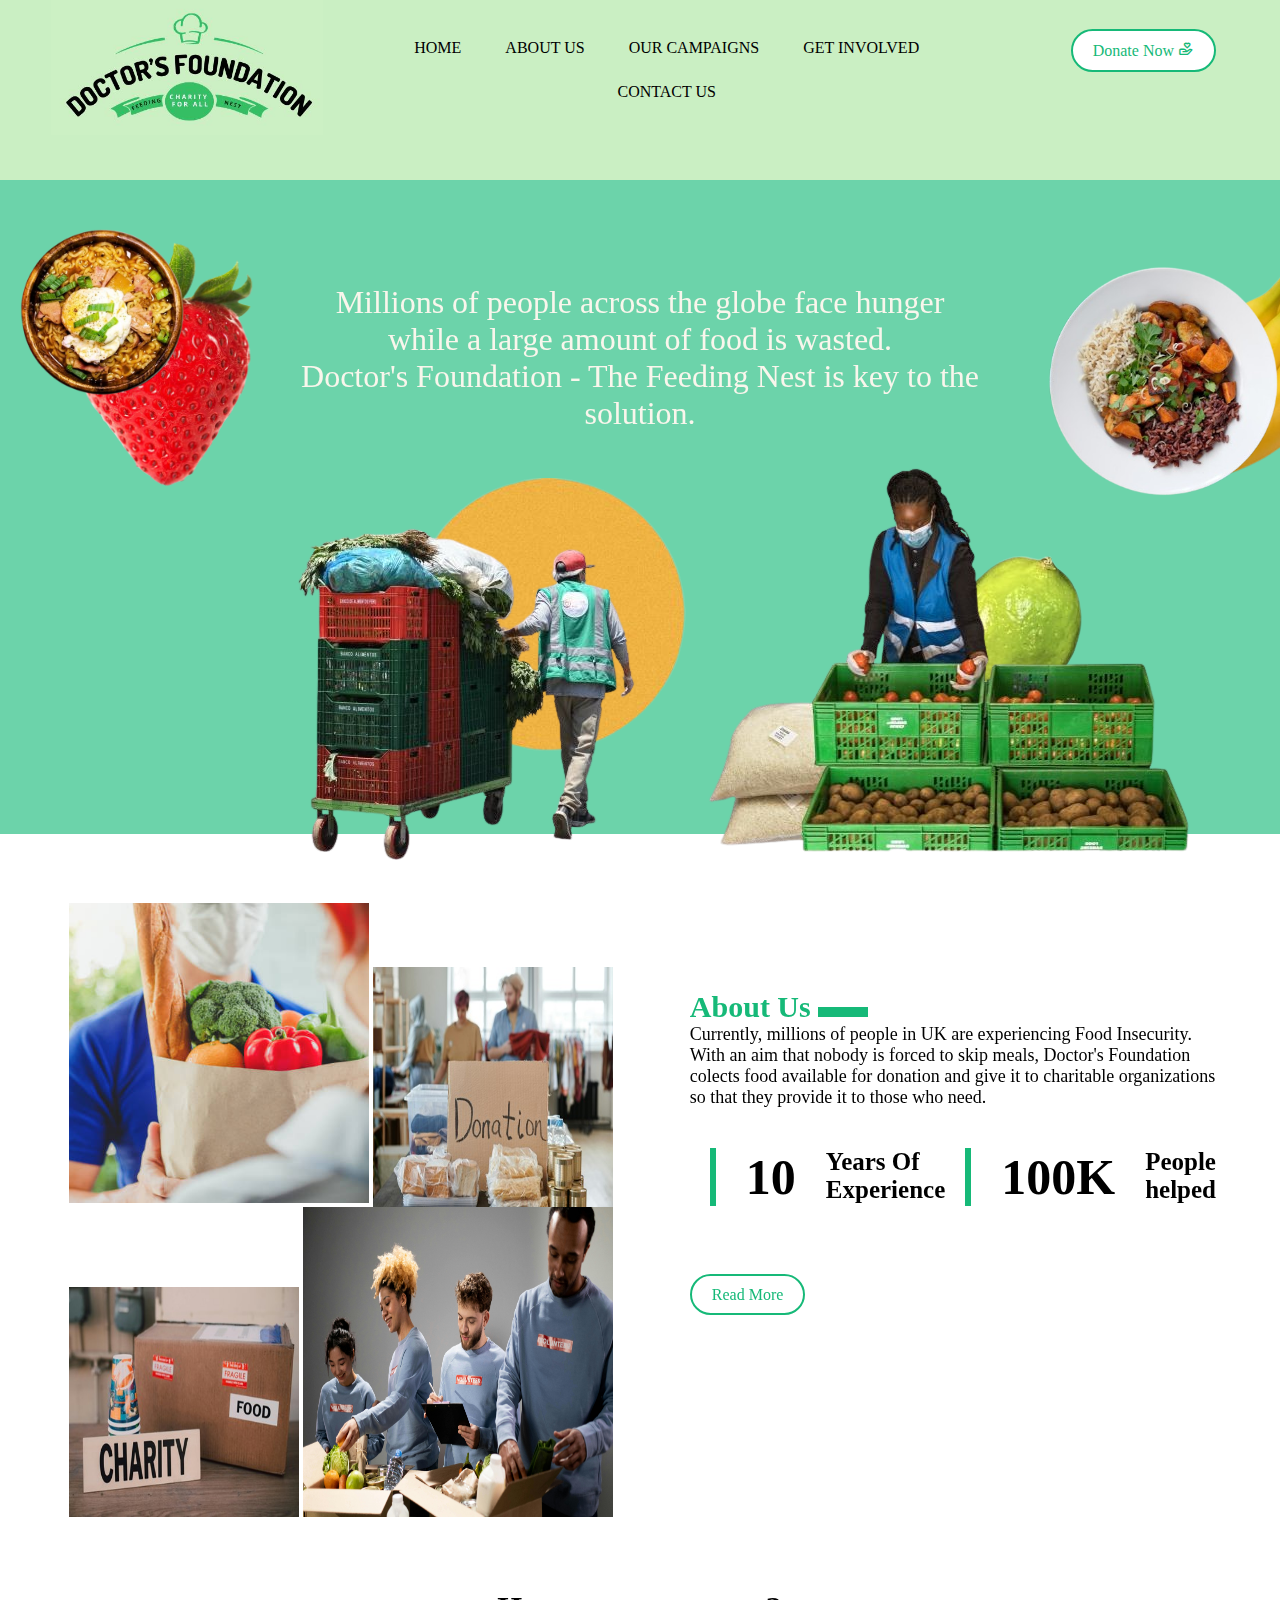
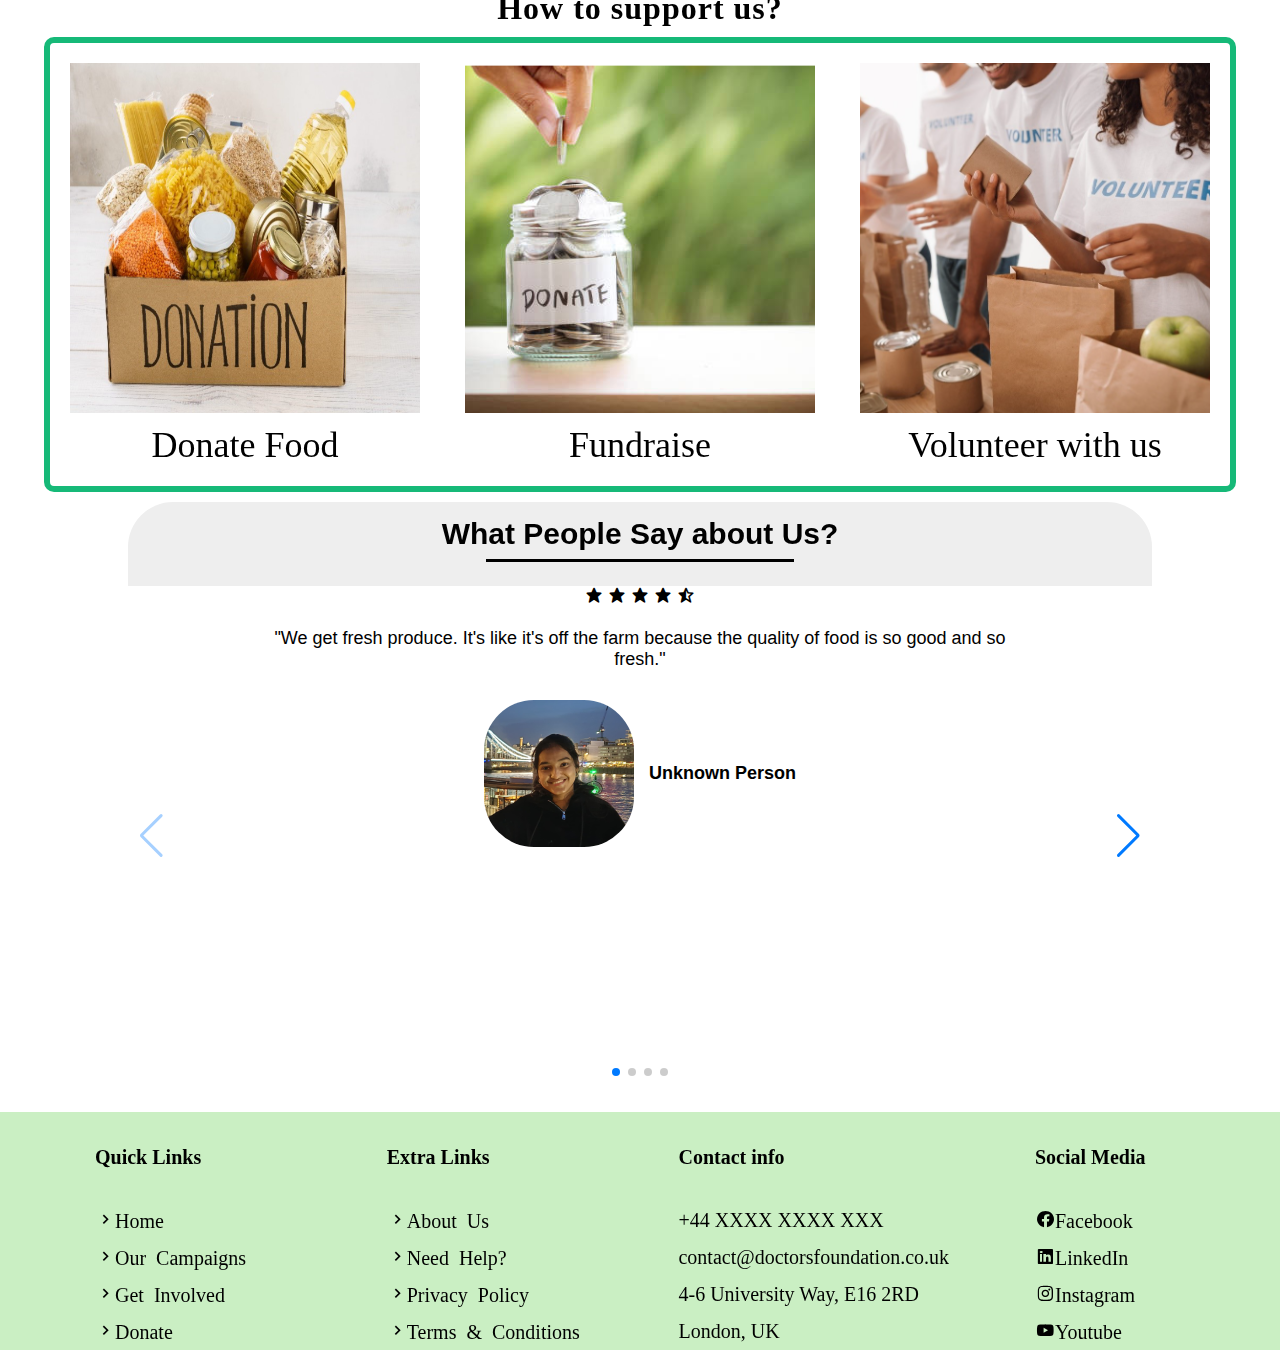
==== commit 916789f3: "..." ====
--- a/index.html
+++ b/index.html
@@ -10,7 +10,6 @@
 <!--charcater encoding-->
 <meta charset="utf-8">
 
-<meta http-equiv="X-UV-Compatible" content="IE-Edge"> 
 <meta name="viewport" content="width=device-width, initial-scale=1.0">
 
 <!--link to css file-->
@@ -28,22 +27,18 @@
 <!--link to icon-->
 <link href='https://unpkg.com/boxicons@2.1.4/css/boxicons.min.css' rel='stylesheet'>
 
-<link rel="stylesheet" href="https://unpkg.com/aos@next/dist/aos.css" />
+<link rel="stylesheet" href="https://unpkg.com/aos@next/dist/aos.css">
 
 </head> 
 
-<script src="https://unpkg.com/aos@next/dist/aos.js"></script>
-        <script>
-            AOS.init();
-        </script>
-<body> 
+<body>
 <section class="header"> 
 <nav> 
     <div class="logo">
-     <a href="index.html" class="logo"><img src="images/1logo.JPG"></a>
+     <a href="index.html" class="logo"><img src="images/1logo.JPG" alt="Foundation Logo"></a>
     </div> 
-<div class="nav-links"> 
-    
+
+<div class="nav-links">   
 <ul> 
 <li> <a href="index.html"> HOME </a></li>
 <li> <a href="about_us.html"> ABOUT US </a>
@@ -70,9 +65,6 @@
 <li> <a href="contact_us.html"> CONTACT US </a></li> 
 </ul> 
 </div> 
-<!-- <a href="donate.html" class="btn" style="padding-right:10px;">
-    Donate Now <i class='bx bx-donate-heart'></i></a> -->
-
 </nav>
 
     <a href="donate.html" class="btn" style="position: absolute; top:16%; right:5%; cursor: pointer;">
@@ -85,26 +77,26 @@
 <section class="home-div-1">
     <div class="reveal-images"> 
       <div class="image-set-1 image-set">
-        <img src="images/strawberry.png" alt="">
-        <img src="images/food-bowl.png" alt="">
+        <img src="images/strawberry.png" alt="strawberry">
+        <img src="images/food-bowl.png" alt="food-bowl">
         <div class="overlay"></div>
       </div>
 
       <div class="image-set-2 image-set">
-        <img class="circle" src="images/yellow-circle.png" alt="">
-        <img src="images/food-baskets.png" alt="">
+        <img class="circle" src="images/yellow-circle.png" alt="yellow-circle">
+        <img src="images/food-baskets.png" alt="food-basket">
         <div class="overlay"></div>
        </div>
 
       <div class="image-set-3 image-set">
-        <img src="images/lemon.png" alt="">
-        <img src="images/food-baskets-2.png" alt="">
+        <img src="images/lemon.png" alt="lemon">
+        <img src="images/food-baskets-2.png" alt="food basket">
         <div class="overlay"></div>
         </div>
 
       <div class="image-set-4 image-set">
-        <img src="images/bananas.png" alt="">
-        <img src="images/food-plate.png" alt="">
+        <img src="images/bananas.png" alt="bananas">
+        <img src="images/food-plate.png" alt="food-plate">
         <div class="overlay"></div>
       </div>
     </div>
@@ -116,18 +108,19 @@
          
           Doctor's Foundation - The Feeding Nest is key to the solution.<br>
           </span>
+    </div>
      </section>
 
 
-
+<!--About Us Section-->
 <section class="about" id="about">
 
     <div class="about-left-side"> 
-        <img src="images/about_img_cropped_via_10015_io.png" class="about-img1">
-         <img src="images/donation.jpg" class="about-img2">
+        <img src="images/about_img_cropped_via_10015_io.png" class="about-img1" alt="food bag">
+         <img src="images/donation.jpg" class="about-img2" alt="donation">
         
-         <img src="images/charity-food.jpg" class="about-img3">
-        <img src="images/volunteer.jpg" class="about-img4">
+         <img src="images/charity-food.jpg" class="about-img3" alt="charity food">
+        <img src="images/volunteer.jpg" class="about-img4" alt="volunteer">
             
      </div>
 
@@ -162,19 +155,19 @@
     <div class="support-container">
         <div class="support-col">
             <div class="support-img">
-                <img src="images/support_img1_600x600_via_10015_io.png" alt="">
+                <img src="images/support_img1_600x600_via_10015_io.png" alt="Donate Food">
             </div>
             <h3>Donate Food</h3>
         </div>
         <div class="support-col">
             <div class="support-img">
-                <img src="images/support_img2_cropped_via_10015_io.png" alt="">
+                <img src="images/support_img2_cropped_via_10015_io.png" alt="Fundraise">
             </div>
             <h3> Fundraise</h3>
         </div>
     <div class="support-col">
         <div class="support-img">
-            <img src="images/support_img3_cropped_via_10015_io.png" alt="">
+            <img src="images/support_img3_cropped_via_10015_io.png" alt="Image of volunteers">
         </div>
         <h3>Volunteer with us</h3>
     </div>
@@ -182,7 +175,7 @@
 </section>
 
 
-<!------Reviews Section -->
+<!--Reviews Section -->
 <div class="review_container">
  <section class="review-sec test">
  
@@ -201,7 +194,7 @@
          <p style="margin:2% 12%;">"We get fresh produce. It's like it's off the farm because the quality of food is so good and so fresh."</p>
          <div class="people-info">
             <div class="people-pic">
-                <a href="#"><img src="Test.png"> </a> </div>
+                <a href="#"><img src="Test.png" alt="person-image"> </a> </div>
             <div class="people-name"><h6>Unknown Person</h6></div>
          </div>
          </div>
@@ -216,7 +209,7 @@
          <p style="margin:2% 12%;">"There's a great camaraderie in the team and whether I am delivering the food items or helping out in kitchen, I finish my shift with smile on my face."</p>
          <div class="people-info">
             <div class="people-pic">
-                <a href="#"><img src="Test.png"> </a> </div>
+                <a href="#"><img src="Test.png" alt="person-image"> </a> </div>
             <div class="people-name"><h6> Unknown, Volunteer</h6></div>
          </div>
          </div>
@@ -231,7 +224,7 @@
          <p style="margin:2% 12%;">The Foundation focusses on rescuing surplus food to reduce waste. Doctor's Foundation promotes sustainable Food production and consumption. Also, the Foundation is very transparent about its operations and finances. It seems to be using Donations effectively.</p>
          <div class="people-info">
             <div class="people-pic">
-                <a href="#"><img src="Test.png"></a> </div>
+                <a href="#"><img src="Test.png" alt="person-image"></a> </div>
             <div class="people-name"><h6>Unknown, Donor</h6></div>
          </div>
          </div>
@@ -246,7 +239,7 @@
          <p style="margin:2% 12%;">Doctor's Foundation is one of our key Charity Partners. The huge amount of money invested went towards making a positive difference in community's access to healthy food. </p>
          <div class="people-info">
             <div class="people-pic">
-                <a href="#"><img src="Test.png"> </a> </div>
+                <a href="#"><img src="Test.png" alt="person-image"> </a> </div>
             <div class="people-name"><h6>Unknown, Supporter</h6></div>
          </div>
          </div>
@@ -300,7 +293,7 @@
     </tr>
 
     <tr>
-        <td style="width:23vw;"><a href="our_campaigns.html"><i class='bx bx-chevron-right' '>Our Campaigns</i></a>  </td>
+        <td style="width:23vw;"><a href="our_campaigns.html"><i class='bx bx-chevron-right'>Our Campaigns</i></a>  </td>
         <td><a href="help.html"><i class='bx bx-chevron-right' >Need Help? </i></a></td>
         <td style="width:30vw;"><a>contact@doctorsfoundation.co.uk </a></td>
         <td><a href="https://www.linkedin.com"><i class='bx bxl-linkedin-square'  >LinkedIn </i></a></td>
@@ -323,5 +316,6 @@
     </tbody>
 </table>
 </footer>
+
 </body> 
 </html> 
--- a/style.css
+++ b/style.css
@@ -113,29 +113,7 @@
         background-color:#fff;
         color:#16b978;
     }
-/* 
-    .donate-btn{
-        display: inline-block;
-        text-decoration: none;
-        color: #000;
-        border: 1px solid #000;
-        padding: 12px 34px;
-        font-size: 20px;
-        background: transparent;
-        position: absolute;
-        top:5%;
-        right:5%;
-        cursor: pointer;
-     
-    }
-
-    .donate-btn:hover{
-        color:#fff;
-        border:1px solid #f44336;
-        background-color: #f44336;
-        transition: 1s;
-    }
-  */
+
     /*home-div-1*/
 
     .home-div-1{
@@ -244,37 +222,6 @@
             border-color:#16b978;
         }
 
-     /*for small display devices*/
-    @media(max-width:990px){
-        .header{
-            padding: 4% 4%;
-        }
-    }
-    @media(max-width:882px){
-        #menu-icon{
-            display:block;
-        }
-
-        .nav-links{
-            left:0;
-            top:100%;
-            width:100%;
-            padding: 0.5rem 4%;
-            background:rgba(255,255,255, .1);
-            border-bottom: 2px solid rgb(3, 122, 67);
-            display:none;
-        }
-
-        .navlinks:active{
-            display:block;
-        }
-        .nav-links ul li a{
-            display:block;
-            margin: 1.5rem 0;
-        }
-    }
-
-
     .text-box{
         width:50%;
         color:#ffffff;
@@ -295,8 +242,6 @@
         font-size: 25px;
         color:#000;
     }
-
-   
     
     /*About Us section */
 
@@ -400,9 +345,6 @@
         background:#16b978;
     }
 
-
-    
-
     /*support section*/
 
     .support{
@@ -451,7 +393,6 @@
         flex-direction:column;
         align-items:center;
         text-align:center;
-
     }
     .support-col h3{
         font-size:36px;
@@ -467,36 +408,6 @@
         letter-spacing: 1px;
     }
 
-    /*.support h1{
-        color:#fff;
-        margin-bottom: 32px;*/
-    }/*
-    .row{
-        margin-top: 5%;
-        display: flex;
-        justify-content: space-between;
-    }
-
-    .col{
-        flex-basis: 31%;
-        background: #fff3f3;
-        border-radius: 10px;
-        margin-bottom: 5%;
-        padding: 20px 12px;
-        box-sizing:border-box;
-        transition: 0.5s;
-    }
-
-    h3{
-        text-align: center;
-        margin:10px 0;
-    }
-
-    .col:hover{
-        box-shadow: 0 0 20px 0px rgba(0,0,0,0.2);
-    }*/
-
-    
 
     /* review section */
     .review-sec{
@@ -598,48 +509,8 @@
         width:100%;
         border-radius:50px;
       }
-   
-    /*footer */
-    /* .footer{
-        background-color: #caefc3;
-        color:#000;
-        background-size: 100%;
-        padding: 20px 0;
-        text-align: center;
-        box-sizing:border-box;
-    }
-   
-    footer a img{
-        height:250px;
-        width:250px;
-    }
-
-    footer ul li{
-        list-style:none;
-        display:inline-block;
-        padding:0;
-        margin: 0 0 30px;
-    }
-    footer ul li a{
-        color:#000;
-        text-decoration:none;   
-    }
-
-    footer a:hover{
-        color:#000;
-        text-decoration: underline;
-    }
-    footer a{
-        font-size: 14px;
-        padding: 5px 5px;
-    }
-
-    footer img{
-        height:50px;
-        width:50px;
-        padding:5px 5px;
-        } */
-
+  
+    /* Footer CSS*/
     
     footer{
         background-color: #caefc3;
